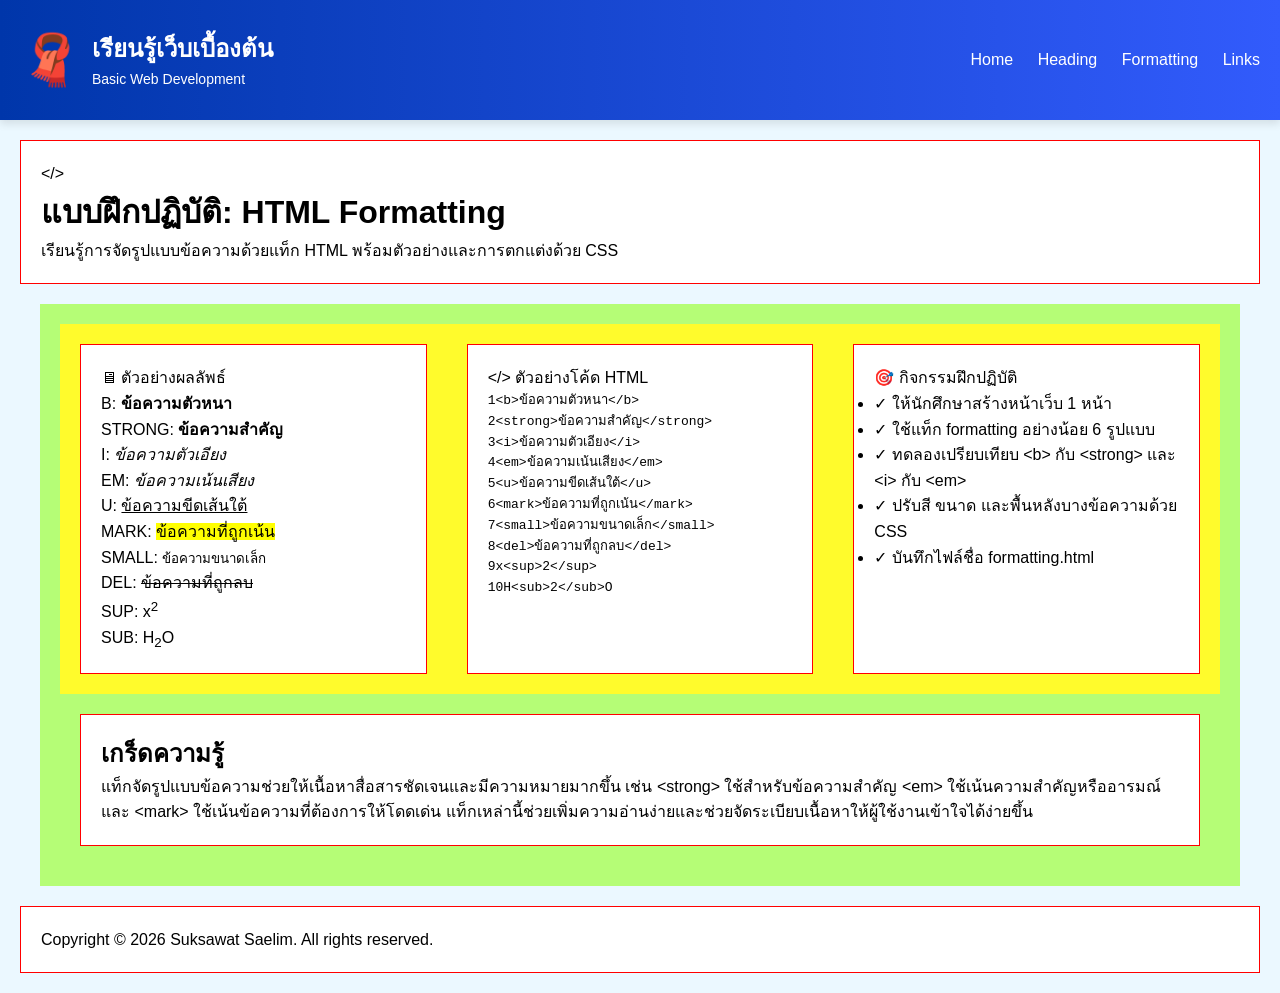
==== W04-01-formatting.html @ e9156fad "create formatting.html" ====
<!DOCTYPE html>
<html lang="en">

<head>
    <meta charset="UTF-8">
    <meta name="viewport" content="width=device-width, initial-scale=1.0">
    <title>Formatting</title>
    <link rel="stylesheet" href="css/w04-formatting.css">
</head>

<body>
    <!-- Header -->
    <header>
        <div class="brand">
            <div class="brand-icon">🧣</div>
            <div class="brand-text">
                <h2>เรียนรู้เว็บเบื้องต้น</h2>
                <p>Basic Web Development</p>
            </div>
        </div>
        <nav>
            <a href="index.html">Home</a>
            <a href="W03-02-heading-51.html">Heading</a>
            <a href="W04-01-formating.html">Formatting</a>
            <a href="#">Links</a>

        </nav>
    </header>

    <!-- Hero Section -->
    <div class="hero">


        <div class="hero-icon">&lt;/&gt;</div>

        <div class="hero-text">
            <h1>แบบฝึกปฏิบัติ: HTML Formatting</h1>
            <p>
                เรียนรู้การจัดรูปแบบข้อความด้วยแท็ก HTML
                พร้อมตัวอย่างและการตกแต่งด้วย CSS
            </p>
        </div>



    </div>

    <!-- Main Content -->
    <div class="container">
        <div class="card-grid">
            <div class="card">


                <span>🖥</span> ตัวอย่างผลลัพธ์

                <div>
                    <span>B:</span>
                    <b>ข้อความตัวหนา</b>
                </div>

                <div>
                    <span>STRONG:</span>
                    <strong>ข้อความสำคัญ</strong>
                </div>
                <div>
                    <span>I:</span>
                    <i>ข้อความตัวเอียง</i>
                </div>

                <div>
                    <span>EM:</span>
                    <em>ข้อความเน้นเสียง</em>
                </div>

                <div>
                    <span>U:</span>
                    <u>ข้อความขีดเส้นใต้</u>
                </div>

                <div>
                    <span>MARK:</span>
                    <mark>ข้อความที่ถูกเน้น</mark>
                </div>

                <div>
                    <span>SMALL:</span>
                    <small>ข้อความขนาดเล็ก</small>
                </div>

                <div>
                    <span>DEL:</span>
                    <del>ข้อความที่ถูกลบ</del>
                </div>

                <div>
                    <span>SUP:</span>
                    <span>x<sup>2</sup></span>
                </div>

                <div>
                    <span>SUB:</span>
                    <span>H<sub>2</sub>O</span>
                </div>


            </div>


            <!-- card 2 -->
            <div class="card">
                
                <span class="header-icon">&lt;/&gt;</span>
                ตัวอย่างโค้ด HTML

<pre><span>1</span><span>&lt;b&gt;</span><span>ข้อความตัวหนา</span><span>&lt;/b&gt;</span>
<span>2</span><span>&lt;strong&gt;</span><span>ข้อความสำคัญ</span><span>&lt;/strong&gt;</span>
<span>3</span><span>&lt;i&gt;</span><span>ข้อความตัวเอียง</span><span>&lt;/i&gt;</span>
<span>4</span><span>&lt;em&gt;</span><span>ข้อความเน้นเสียง</span><span>&lt;/em&gt;</span>
<span>5</span><span>&lt;u&gt;</span><span>ข้อความขีดเส้นใต้</span><span>&lt;/u&gt;</span>
<span>6</span><span>&lt;mark&gt;</span><span>ข้อความที่ถูกเน้น</span><span>&lt;/mark&gt;</span>
<span>7</span><span>&lt;small&gt;</span><span>ข้อความขนาดเล็ก</span><span>&lt;/small&gt;</span>
<span>8</span><span>&lt;del&gt;</span><span>ข้อความที่ถูกลบ</span><span>&lt;/del&gt;</span>
<span>9</span><span>x</span><span>&lt;sup&gt;</span><span>2</span><span>&lt;/sup&gt;</span>
<span>10</span><span>H</span><span>&lt;sub&gt;</span><span>2</span><span>&lt;/sub&gt;</span><span>O</span></pre>



            </div>


            <!-- card 3 -->
            <div class="card">
                

                <span class="header-icon purple-bg">🎯</span>
                
                กิจกรรมฝึกปฏิบัติ


                <ul class="activity-list">
                    <li>
                        <span class="check check-blue">✓</span>
                        <span>ให้นักศึกษาสร้างหน้าเว็บ 1 หน้า</span>
                    </li>

                    <li>
                        <span class="check check-teal">✓</span>
                        <span>ใช้แท็ก formatting อย่างน้อย 6 รูปแบบ</span>
                    </li>

                    <li>
                        <span class="check check-green">✓</span>
                        <span>
                            ทดลองเปรียบเทียบ 
                            <span class="tag">&lt;b&gt;</span> กับ 
                            <span class="tag">&lt;strong&gt;</span> 
                            และ 
                            <span class="tag">&lt;i&gt;</span> กับ 
                            <span class="tag">&lt;em&gt;</span>
                        </span>
                    </li>

                    <li>
                        <span class="check check-orange">✓</span>
                        <span>ปรับสี ขนาด และพื้นหลังบางข้อความด้วย CSS</span>
                    </li>

                    <li>
                        <span class="check check-purple">✓</span>
                        <span>
                            บันทึกไฟล์ชื่อ 
                            <span class="file-name">formatting.html</span>
                        </span>
                    </li>
                </ul>



            </div>
        </div>

        <div class="tip-box">
            


                <h2>เกร็ดความรู้</h2>

                <p>
                    แท็กจัดรูปแบบข้อความช่วยให้เนื้อหาสื่อสารชัดเจนและมีความหมายมากขึ้น 
                    เช่น <span class="tag">&lt;strong&gt;</span> ใช้สำหรับข้อความสำคัญ 
                    <span class="tag">&lt;em&gt;</span> ใช้เน้นความสำคัญหรืออารมณ์ 
                    และ <span class="tag">&lt;mark&gt;</span> ใช้เน้นข้อความที่ต้องการให้โดดเด่น 
                    แท็กเหล่านี้ช่วยเพิ่มความอ่านง่ายและช่วยจัดระเบียบเนื้อหาให้ผู้ใช้งานเข้าใจได้ง่ายขึ้น
                </p>




        </div>
    </div>

    <!-- Footer -->
    <footer>Copyright © 2026 Suksawat Saelim. All rights reserved.</footer>
</body>

</html>
---- css/w04-formatting.css ----
* {
    box-sizing: border-box;
    margin: 0;
    padding: 0;
}

body {
    font-family: Arial, sans-serif;
    background-color: #ebf8ff;
    
    line-height: 1.6;
}

footer,
.hero,
.card,
.tip-box {
    border: 1px solid #ff0000;
    background-color: #fff;
    margin: 20px;
    padding: 20px;
}

header {
    background: linear-gradient(to right, #0036aa, #325bfc);
    padding: 20px;
    color: white;
    box-shadow: 0 4px 8px rgba(0, 0, 0, 0.1);

    display: flex;
    justify-content: space-between;
    align-items: center;
}

.brand {
    display: flex;
    align-items: center;
    gap: 10px;
}

.brand-icon { font-size: 50px; }
.brand-text p { font-size: 14px}


nav a {
    color: white;
    text-decoration: none;
    margin-left: 20px;
}

nav a:hover {
    text-decoration: underline;
}





.container {
    max-width: 1200px;
    width: 100%;
    margin: 0 auto;
    padding: 20px;

    background-color: #b5fd76;
}


.card-grid {
    display: grid;
    grid-template-columns: 1fr 1fr 1fr;

    background-color: #fffb2c;
}
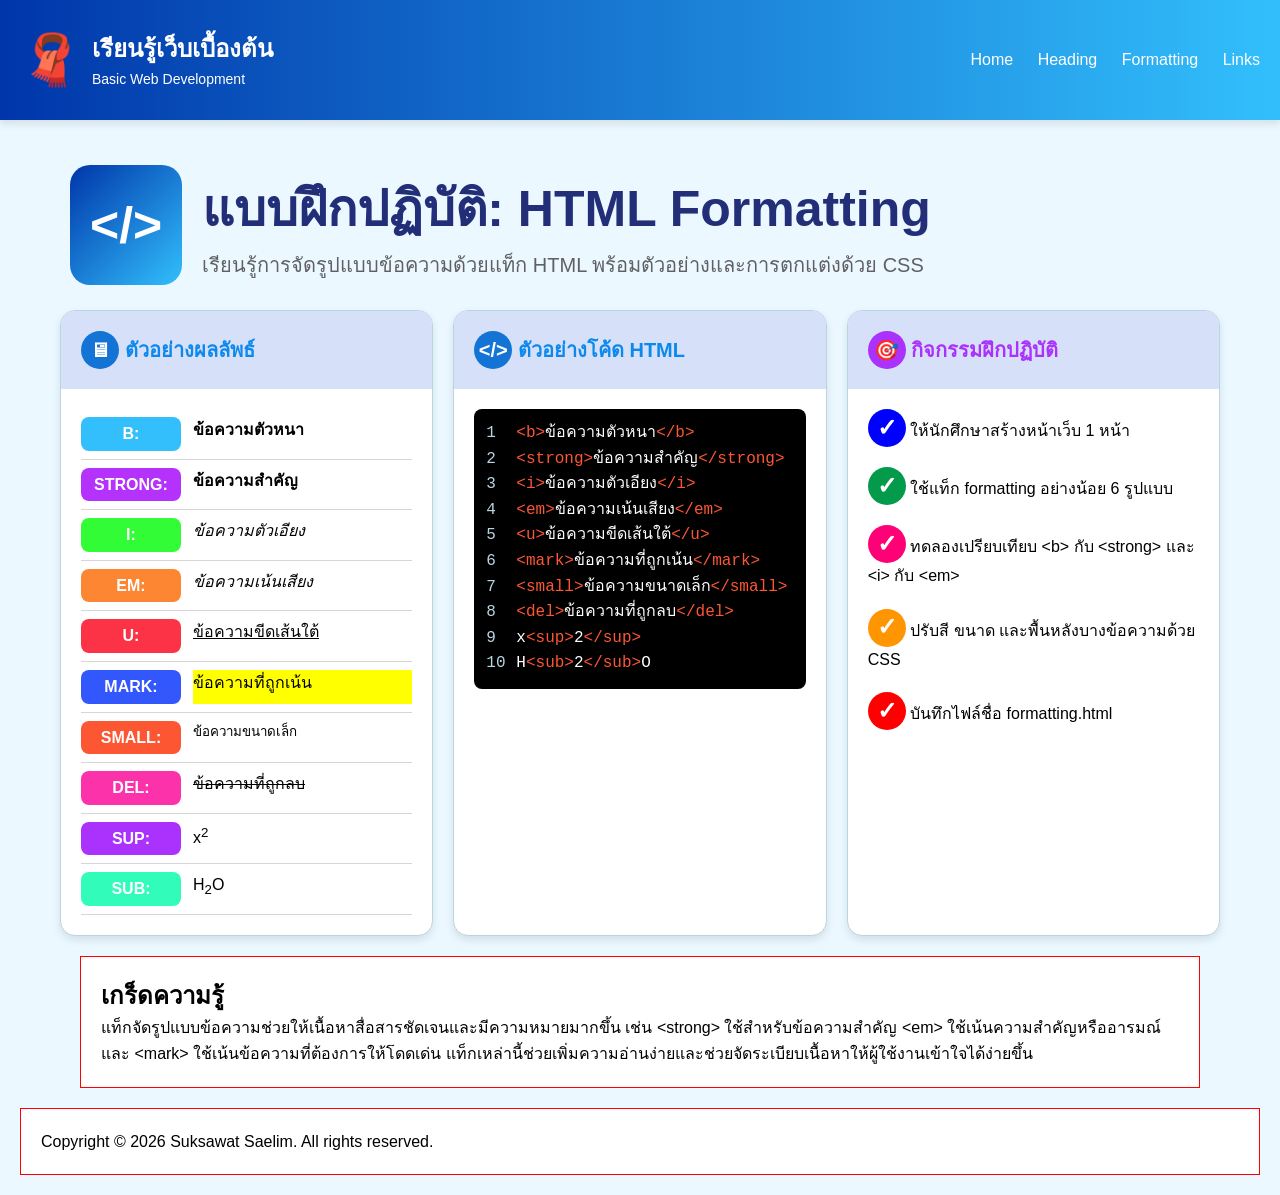
==== commit 4398f59e: "formatting w05" ====
--- a/W04-01-formatting.html
+++ b/W04-01-formatting.html
@@ -48,80 +48,81 @@
     <!-- Main Content -->
     <div class="container">
         <div class="card-grid">
+            <!-- Card 1 -->
             <div class="card">
 
-
-                <span>🖥</span> ตัวอย่างผลลัพธ์
-
-                <div>
-                    <span>B:</span>
-                    <b>ข้อความตัวหนา</b>
-                </div>
-
-                <div>
-                    <span>STRONG:</span>
-                    <strong>ข้อความสำคัญ</strong>
-                </div>
-                <div>
-                    <span>I:</span>
-                    <i>ข้อความตัวเอียง</i>
-                </div>
-
-                <div>
-                    <span>EM:</span>
-                    <em>ข้อความเน้นเสียง</em>
-                </div>
-
-                <div>
-                    <span>U:</span>
-                    <u>ข้อความขีดเส้นใต้</u>
-                </div>
-
-                <div>
-                    <span>MARK:</span>
-                    <mark>ข้อความที่ถูกเน้น</mark>
-                </div>
-
-                <div>
-                    <span>SMALL:</span>
-                    <small>ข้อความขนาดเล็ก</small>
-                </div>
-
-                <div>
-                    <span>DEL:</span>
-                    <del>ข้อความที่ถูกลบ</del>
-                </div>
-
-                <div>
-                    <span>SUP:</span>
-                    <span>x<sup>2</sup></span>
-                </div>
-
-                <div>
-                    <span>SUB:</span>
-                    <span>H<sub>2</sub>O</span>
-                </div>
-
-
+                <!-- Card Header -->
+                <div class="card-header">
+                    <span class="card-header-icon">🖥</span> ตัวอย่างผลลัพธ์
+                </div>
+
+                <!-- Card Body -->
+                <div class="card-body">
+                    <div class="format-row">
+                        <span class="label b-label">B:</span>
+                        <b>ข้อความตัวหนา</b>
+                    </div>
+                    <div class="format-row">
+                        <span class="label strong-label">STRONG:</span>
+                        <strong>ข้อความสำคัญ</strong>
+                    </div>
+                    <div class="format-row">
+                        <span class="label i-label">I:</span>
+                        <i>ข้อความตัวเอียง</i>
+                    </div>
+                    <div class="format-row">
+                        <span class="label em-label">EM:</span>
+                        <em>ข้อความเน้นเสียง</em>
+                    </div>
+                    <div class="format-row">
+                        <span class="label u-label">U:</span>
+                        <u>ข้อความขีดเส้นใต้</u>
+                    </div>
+                    <div class="format-row">
+                        <span class="label mark-label">MARK:</span>
+                        <mark>ข้อความที่ถูกเน้น</mark>
+                    </div>
+                    <div class="format-row">
+                        <span class="label small-label">SMALL:</span>
+                        <small>ข้อความขนาดเล็ก</small>
+                    </div>
+                    <div class="format-row">
+                        <span class="label del-label">DEL:</span>
+                        <del>ข้อความที่ถูกลบ</del>
+                    </div>
+                    <div class="format-row">
+                        <span class="label sup-label">SUP:</span>
+                        <span>x<sup>2</sup></span>
+                    </div>
+                    <div class="format-row">
+                        <span class="label sub-label">SUB:</span>
+                        <span>H<sub>2</sub>O</span>
+                    </div>
+                </div>
             </div>
 
 
             <!-- card 2 -->
             <div class="card">
                 
-                <span class="header-icon">&lt;/&gt;</span>
-                ตัวอย่างโค้ด HTML
-
-<pre><span>1</span><span>&lt;b&gt;</span><span>ข้อความตัวหนา</span><span>&lt;/b&gt;</span>
-<span>2</span><span>&lt;strong&gt;</span><span>ข้อความสำคัญ</span><span>&lt;/strong&gt;</span>
-<span>3</span><span>&lt;i&gt;</span><span>ข้อความตัวเอียง</span><span>&lt;/i&gt;</span>
-<span>4</span><span>&lt;em&gt;</span><span>ข้อความเน้นเสียง</span><span>&lt;/em&gt;</span>
-<span>5</span><span>&lt;u&gt;</span><span>ข้อความขีดเส้นใต้</span><span>&lt;/u&gt;</span>
-<span>6</span><span>&lt;mark&gt;</span><span>ข้อความที่ถูกเน้น</span><span>&lt;/mark&gt;</span>
-<span>7</span><span>&lt;small&gt;</span><span>ข้อความขนาดเล็ก</span><span>&lt;/small&gt;</span>
-<span>8</span><span>&lt;del&gt;</span><span>ข้อความที่ถูกลบ</span><span>&lt;/del&gt;</span>
-<span>9</span><span>x</span><span>&lt;sup&gt;</span><span>2</span><span>&lt;/sup&gt;</span>
-<span>10</span><span>H</span><span>&lt;sub&gt;</span><span>2</span><span>&lt;/sub&gt;</span><span>O</span></pre>
+                <div class="card-header">
+                    <span class="card-header-icon">&lt;/&gt;</span>
+                    ตัวอย่างโค้ด HTML
+                </div>
+
+<div class="card-body">
+    <div class="code-box">
+        <pre><span class="line-no">1</span><span class="html-tag">&lt;b&gt;</span><span>ข้อความตัวหนา</span><span class="html-tag">&lt;/b&gt;</span>
+<span class="line-no">2</span><span class="html-tag">&lt;strong&gt;</span><span>ข้อความสำคัญ</span><span class="html-tag">&lt;/strong&gt;</span>
+<span class="line-no">3</span><span class="html-tag">&lt;i&gt;</span><span>ข้อความตัวเอียง</span><span class="html-tag">&lt;/i&gt;</span>
+<span class="line-no">4</span><span class="html-tag">&lt;em&gt;</span><span>ข้อความเน้นเสียง</span><span class="html-tag">&lt;/em&gt;</span>
+<span class="line-no">5</span><span class="html-tag">&lt;u&gt;</span><span>ข้อความขีดเส้นใต้</span><span class="html-tag">&lt;/u&gt;</span>
+<span class="line-no">6</span><span class="html-tag">&lt;mark&gt;</span><span>ข้อความที่ถูกเน้น</span><span class="html-tag">&lt;/mark&gt;</span>
+<span class="line-no">7</span><span class="html-tag">&lt;small&gt;</span><span>ข้อความขนาดเล็ก</span><span class="html-tag">&lt;/small&gt;</span>
+<span class="line-no">8</span><span class="html-tag">&lt;del&gt;</span><span>ข้อความที่ถูกลบ</span><span class="html-tag">&lt;/del&gt;</span>
+<span class="line-no">9</span><span>x</span><span class="html-tag">&lt;sup&gt;</span><span>2</span><span class="html-tag">&lt;/sup&gt;</span>
+<span class="line-no">10</span><span>H</span><span class="html-tag">&lt;sub&gt;</span><span>2</span><span class="html-tag">&lt;/sub&gt;</span><span>O</span></pre></div>
+</div>
 
 
 
@@ -129,50 +130,47 @@
 
 
             <!-- card 3 -->
-            <div class="card">
-                
-
-                <span class="header-icon purple-bg">🎯</span>
-                
-                กิจกรรมฝึกปฏิบัติ
-
-
-                <ul class="activity-list">
-                    <li>
-                        <span class="check check-blue">✓</span>
-                        <span>ให้นักศึกษาสร้างหน้าเว็บ 1 หน้า</span>
-                    </li>
-
-                    <li>
-                        <span class="check check-teal">✓</span>
-                        <span>ใช้แท็ก formatting อย่างน้อย 6 รูปแบบ</span>
-                    </li>
-
-                    <li>
-                        <span class="check check-green">✓</span>
-                        <span>
-                            ทดลองเปรียบเทียบ 
-                            <span class="tag">&lt;b&gt;</span> กับ 
-                            <span class="tag">&lt;strong&gt;</span> 
-                            และ 
-                            <span class="tag">&lt;i&gt;</span> กับ 
-                            <span class="tag">&lt;em&gt;</span>
-                        </span>
-                    </li>
-
-                    <li>
-                        <span class="check check-orange">✓</span>
-                        <span>ปรับสี ขนาด และพื้นหลังบางข้อความด้วย CSS</span>
-                    </li>
-
-                    <li>
-                        <span class="check check-purple">✓</span>
-                        <span>
-                            บันทึกไฟล์ชื่อ 
-                            <span class="file-name">formatting.html</span>
-                        </span>
-                    </li>
-                </ul>
+            <div class="card">             
+
+                <div class="card-header">
+                    <span class="card-header-icon purple-bg">🎯</span>
+                    <span class="purple-text">กิจกรรมฝึกปฏิบัติ</span>
+                </div>
+
+                <div class="card-body">
+                    <ul class="activity-list">
+                        <li>
+                            <span class="check check-blue">✓</span>
+                            <span>ให้นักศึกษาสร้างหน้าเว็บ 1 หน้า</span>
+                        </li>
+                        <li>
+                            <span class="check check-green">✓</span>
+                            <span>ใช้แท็ก formatting อย่างน้อย 6 รูปแบบ</span>
+                        </li>
+                        <li>
+                            <span class="check check-pink">✓</span>
+                            <span>
+                                ทดลองเปรียบเทียบ
+                                <span class="tag">&lt;b&gt;</span> กับ
+                                <span class="tag">&lt;strong&gt;</span>
+                                และ
+                                <span class="tag">&lt;i&gt;</span> กับ
+                                <span class="tag">&lt;em&gt;</span>
+                            </span>
+                        </li>
+                        <li>
+                            <span class="check check-orange">✓</span>
+                            <span>ปรับสี ขนาด และพื้นหลังบางข้อความด้วย CSS</span>
+                        </li>
+                        <li>
+                            <span class="check check-red">✓</span>
+                            <span>
+                                บันทึกไฟล์ชื่อ
+                                <span class="file-name">formatting.html</span>
+                            </span>
+                        </li>
+                    </ul>
+                </div>
 
 
 
--- a/css/w04-formatting.css
+++ b/css/w04-formatting.css
@@ -12,8 +12,8 @@
 }
 
 footer,
-.hero,
-.card,
+/* .hero, */
+/* .card, */
 .tip-box {
     border: 1px solid #ff0000;
     background-color: #fff;
@@ -21,8 +21,12 @@
     padding: 20px;
 }
 
+
+/* ======================
+Header / Navigation 
+==========================*/
 header {
-    background: linear-gradient(to right, #0036aa, #325bfc);
+    background: linear-gradient(to right, #0036aa, #32bffc);
     padding: 20px;
     color: white;
     box-shadow: 0 4px 8px rgba(0, 0, 0, 0.1);
@@ -53,22 +57,194 @@
 }
 
 
-
-
-
+/* ======================
+Hero Section 
+==========================*/
+
+.hero {
+    padding: 45px 70px 25px;
+
+    display: flex;
+    align-items: center;
+    gap: 20px;
+}
+
+.hero-icon {
+    /* background-color: #2c48ff; */
+    background: linear-gradient(135deg, #0036aa, #32bffc);
+    padding: 20px;
+    border-radius: 20px;
+
+    color: white;
+    font-size: 50px;
+    font-weight: bold;
+
+}
+
+.hero-text {}
+
+.hero-text h1 {
+    color: #222e77;
+    font-size: 50px;
+}
+
+.hero-text p {
+    color: #606064;
+    font-size: 20px;
+}
+
+
+
+/* ======================
+Main Section 
+==========================*/
 .container {
-    max-width: 1200px;
+    /* max-width: 1200px; */
     width: 100%;
-    margin: 0 auto;
-    padding: 20px;
-
-    background-color: #b5fd76;
-}
-
+    /* margin: 0 auto; */
+    padding: 0 60px;
+
+    /* background-color: #b5fd76; */
+}
 
 .card-grid {
     display: grid;
-    grid-template-columns: 1fr 1fr 1fr;
-
-    background-color: #fffb2c;
-}+    /* grid-template-columns: 1fr 1fr 1fr; */
+    grid-template-columns: repeat(3, 1fr);
+
+    /* background-color: #fffb2c; */
+
+    gap: 20px;
+}
+
+.card {
+    background-color: #fff;
+    /* padding: 20px; */
+
+    border: 1px solid #b9d5e2;
+    border-radius: 15px;
+
+    overflow: hidden; /* ซ่อนมุม */
+   
+    box-shadow: 0 4px 8px rgba(0, 0, 0, 0.1);
+}
+
+.card-header {
+    background-color: #d6e1f9;
+
+    color: #0d89ed;
+    font-weight: bold;
+    font-size: 20px;
+    
+    padding: 20px;
+}
+
+.card-header-icon {
+    color: #ffffff;
+    background:rgb(19, 116, 213);
+    border-radius: 50%;
+
+    font-size: 20px;
+    /* padding: 10px; */
+
+    width: 38px;
+    height: 38px;
+
+    display: inline-flex;
+    justify-content: center;
+    align-items: center;
+}
+
+.purple-bg {background-color: #ab32fc;}
+.purple-text {color: #ab32fc;}
+
+.card-body {
+    padding: 20px;
+}
+
+/* card-1 */
+.format-row {
+    padding: 8px 0;
+    border-bottom: 1px solid rgb(215, 213, 213);
+
+    display: grid;
+    grid-template-columns: 100px 1fr;
+    gap: 12px;
+}
+
+.label {
+    /* background-color: #ff0000; */
+    color: #fff;
+    padding: 4px 8px;
+    border-radius: 8px;
+
+    text-align: center;
+    font-weight: bold;
+}
+
+.b-label {background-color: #32bffc;}
+.strong-label {background-color: #b532fc;}
+.i-label {background-color: #32fc35;}
+.em-label {background-color: #fc8632;}
+.u-label {background-color: #fc3246;}
+.mark-label {background-color: #3257fc;}
+.small-label {background-color: #fc5732;}
+.del-label {background-color: #fc32ab;}
+.sup-label {background-color: #ab32fc;}
+.sub-label {background-color: #32fcb9;}
+
+
+/* Card-2 */
+
+.code-box {
+    background-color: black;
+    padding: 12px;
+    border-radius: 8px;
+}
+
+pre {
+    font-size: 16px;
+    line-height: 1.6;
+
+    color: #ffffff;
+}
+
+.line-no { 
+    color: #b9d5e2;
+
+    display: inline-block;
+    width: 30px;
+}
+
+.html-tag { color: #fc5732;}
+
+
+/* Card-3 */
+.activity-list { list-style: none;}
+
+.activity-list li { 
+    margin-bottom: 20px;
+}
+
+.check {
+    /* background-color: #0a6cad; */
+    color: white;
+    font-weight: bold;
+    font-size: 24px;
+
+    /* padding: 10px; */
+    border-radius: 50%;
+
+    display: inline-flex;
+    justify-content: center;
+    align-items: center;
+    height: 38px;
+    width: 38px;
+
+}
+
+.check-blue {background-color: blue;}
+.check-pink {background-color: rgb(255, 0, 119);}
+.check-orange {background-color: rgb(255, 149, 0);}
+.check-green {background-color: rgb(3, 154, 76);}
+.check-red {background-color: rgb(255, 0, 0);}
